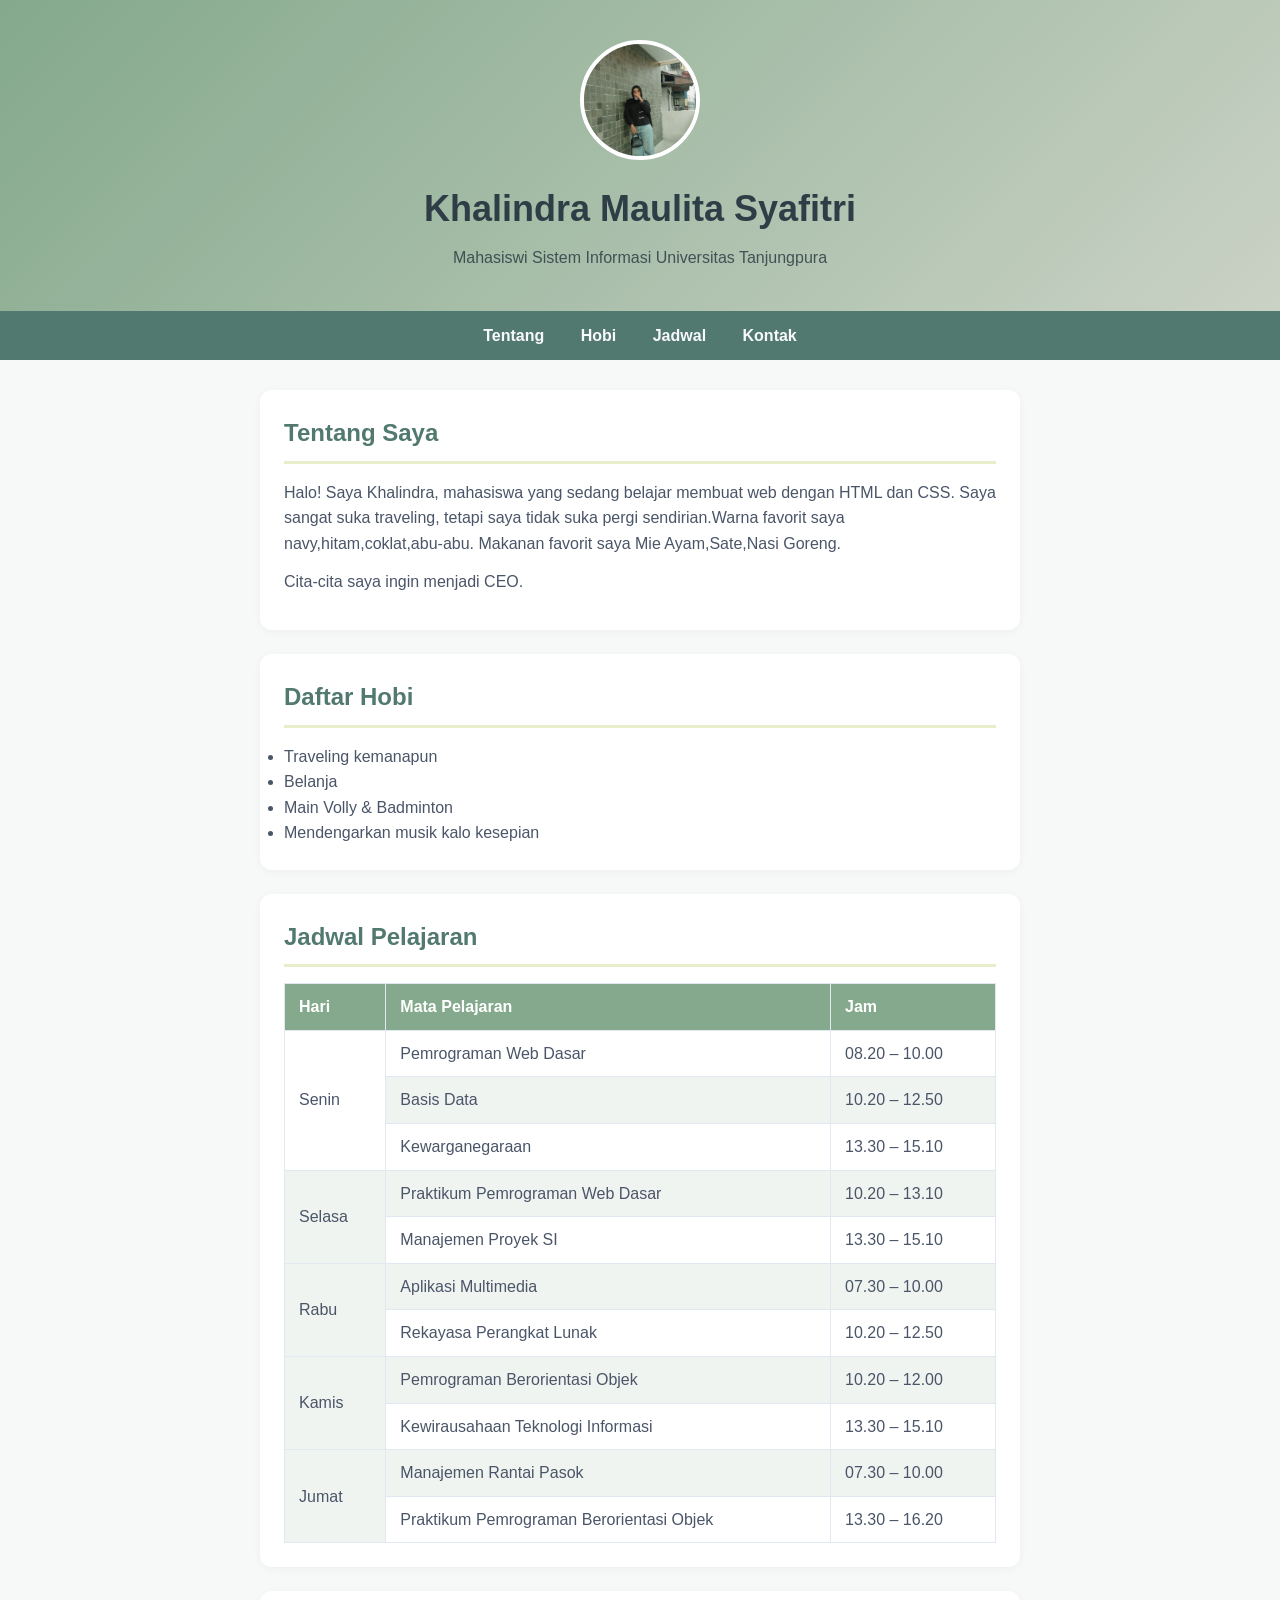
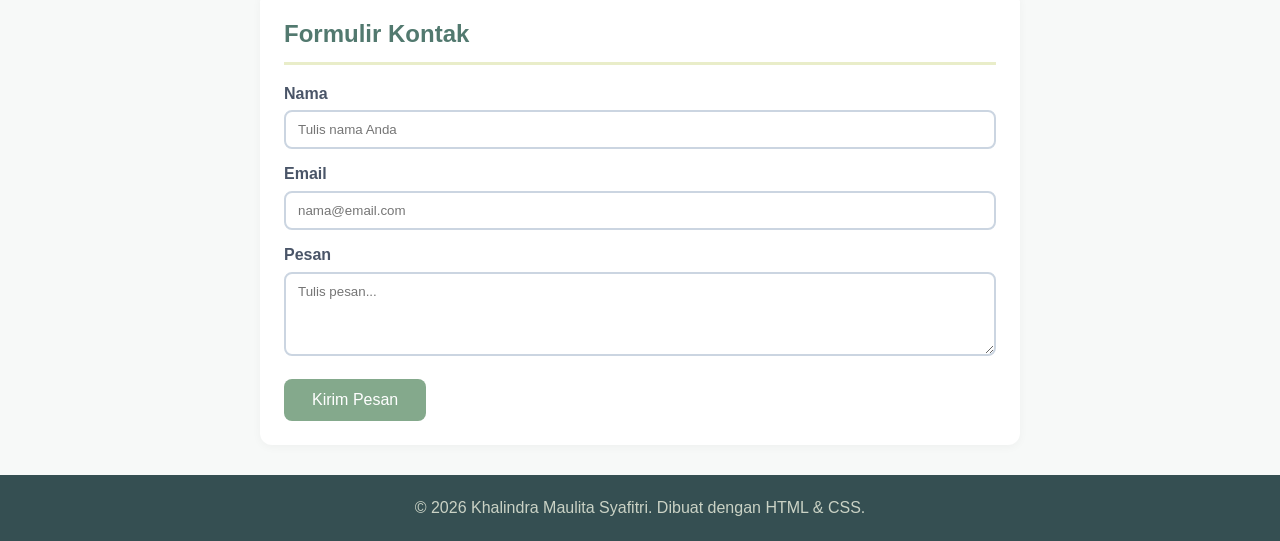
==== index.html @ d478008e "PHP WEB PROFIL" ====
<!DOCTYPE html>
<html lang="id">
<head>
  <meta charset="UTF-8">
  <meta name="viewport" content="width=device-width, initial-scale=1.0">
  <title>Profil Khalindra Maulita Syafitri</title>
  <link rel="stylesheet" href="style.css">
</head>
<body>

  <header class="header">
    <img src="maniz.jpeg" alt="Foto Khalindra Maulita Syafitri" class="foto-profil">
    <h1>Khalindra Maulita Syafitri</h1>
    <p>Mahasiswi Sistem Informasi Universitas Tanjungpura</p>
  </header>

  <nav class="nav">
    <a href="#tentang">Tentang</a>
    <a href="#hobi">Hobi</a>
    <a href="#jadwal">Jadwal</a>
    <a href="#kontak">Kontak</a>
  </nav>

  <main class="konten">
    <section id="tentang">
      <h2>Tentang Saya</h2>
      <p>Halo! Saya Khalindra, mahasiswa yang sedang belajar membuat web dengan HTML dan CSS. Saya sangat suka traveling, tetapi saya tidak suka pergi sendirian.Warna favorit saya navy,hitam,coklat,abu-abu. Makanan favorit saya Mie Ayam,Sate,Nasi Goreng.</p>
      <p>Cita-cita saya ingin menjadi CEO.</p>
    </section>

    <section id="hobi">
      <h2>Daftar Hobi</h2>
      <ul class="list-hobi">
        <li>Traveling kemanapun</li>
        <li>Belanja</li>
        <li>Main Volly & Badminton</li>
        <li>Mendengarkan musik kalo kesepian</li>
      </ul>
    </section>

<section id="jadwal">
      <h2>Jadwal Pelajaran</h2>
      <table>
        <thead>
          <tr>
            <th>Hari</th>
            <th>Mata Pelajaran</th>
            <th>Jam</th>
          </tr>
        </thead>
        <tbody>
          <tr>
            <td rowspan="3">Senin</td>
            <td>Pemrograman Web Dasar</td>
            <td>08.20 – 10.00</td>
          </tr>
          <tr>
            <td>Basis Data</td>
            <td>10.20 – 12.50</td>
          </tr>
          <tr>
            <td>Kewarganegaraan</td>
            <td>13.30 – 15.10</td>
          </tr>
          <tr>
            <td rowspan="2">Selasa</td>
            <td>Praktikum Pemrograman Web Dasar</td>
            <td>10.20 – 13.10</td>
          </tr>
          <tr>
            <td>Manajemen Proyek SI</td>
            <td>13.30 – 15.10</td>
          <tr>
            <td rowspan="2">Rabu</td>
            <td>Aplikasi Multimedia</td>
            <td>07.30 – 10.00</td>
          </tr>
          <tr>
            <td>Rekayasa Perangkat Lunak</td>
            <td>10.20 – 12.50</td>
          </tr>
          <tr>
            <td rowspan="2">Kamis</td>
            <td>Pemrograman Berorientasi Objek</td>
            <td>10.20 – 12.00</td>
          </tr>
          <tr>
            <td>Kewirausahaan Teknologi Informasi</td>
            <td>13.30 – 15.10</td>
          </tr>
          <tr>
            <td rowspan="2">Jumat</td>
            <td>Manajemen Rantai Pasok</td>
            <td>07.30 – 10.00</td>
          </tr>
          <tr>
            <td>Praktikum Pemrograman Berorientasi Objek</td>
            <td>13.30 – 16.20</td>
          </tr>
        </tbody>
      </table>
    </section>

    <section id="kontak">
      <h2>Formulir Kontak</h2>
      <form>
        <label for="nama">Nama</label>
        <input type="text" id="nama" placeholder="Tulis nama Anda">

        <label for="email">Email</label>
        <input type="email" id="email" placeholder="nama@email.com">

        <label for="pesan">Pesan</label>
        <textarea id="pesan" rows="4" placeholder="Tulis pesan..."></textarea>

        <button type="submit">Kirim Pesan</button>
      </form>
    </section>
  </main>

  <footer class="footer">
    <p>&copy; 2026 Khalindra Maulita Syafitri. Dibuat dengan HTML &amp; CSS.</p>
  </footer>

</body>
</html>
---- style.css ----
* {
  margin: 0;
  padding: 0;
  box-sizing: border-box;
}

body {
  font-family: Arial, Helvetica, sans-serif;
  line-height: 1.6;
  color: #4a5568;
  background-color: #f7f9f8;
}

.header {
  background: linear-gradient(135deg, #84a98c, #cad2c5);
  color: #2f3e46;
  text-align: center;
  padding: 40px 20px;
}

.foto-profil {
  width: 120px;
  height: 120px;
  border-radius: 50%;
  object-fit: cover;
  border: 4px solid #ffffff;
  margin-bottom: 12px;
}

.header h1 { font-size: 36px; margin-bottom: 8px; }
.header p  { font-size: 16px; opacity: 0.85; }

.nav {
  background-color: #52796f;
  text-align: center;
  padding: 12px;
}
.nav a {
  color: #f8f9fa;
  text-decoration: none;
  margin: 0 16px;
  font-weight: bold;
}
.nav a:hover { color: #cad2c5; }

.konten {
  max-width: 800px;
  margin: 30px auto;
  padding: 0 20px;
}
.konten section {
  background-color: #ffffff;
  border-radius: 12px;
  padding: 24px;
  margin-bottom: 24px;
  box-shadow: 0 2px 10px rgba(0, 0, 0, 0.04);
}
.konten h2 {
  color: #52796f;
  border-bottom: 3px solid #e9edc9;
  padding-bottom: 8px;
  margin-bottom: 16px;
}
.konten p { margin-bottom: 12px; }

.list-hobi-pilihan {
  display: flex;
  flex-direction: column;
  gap: 6px;
}

.item-hobi {
  display: flex;
  align-items: center;
  gap: 12px;
  padding: 10px 14px;
  border-radius: 6px;
  cursor: pointer;
  transition: background-color 0.2s ease;
}

.item-hobi:nth-child(even) {
  background-color: #f0f4f1;
}

.item-hobi:hover {
  background-color: #e9edc9;
}

.item-hobi input[type="checkbox"] {
  width: 18px;
  height: 18px;
  accent-color: #84a98c;
  cursor: pointer;
}

table {
  width: 100%;
  border-collapse: collapse;
}
th, td {
  border: 1px solid #e2e8f0;
  padding: 10px 14px;
  text-align: left;
}
th { background-color: #84a98c; color: #ffffff; }
tr:nth-child(even) { background-color: #f0f4f1; }
tr:hover { background-color: #e9edc9; }

form label {
  display: block;
  font-weight: bold;
  margin: 12px 0 4px;
}
form input, form textarea {
  width: 100%;
  padding: 10px 12px;
  border: 2px solid #cbd5e1;
  border-radius: 8px;
  font-family: inherit;
}
form input:focus, form textarea:focus {
  outline: none;
  border-color: #84a98c;
}

form button {
  margin-top: 16px;
  background-color: #84a98c;
  color: #ffffff;
  border: none;
  padding: 12px 28px;
  border-radius: 8px;
  font-size: 16px;
  cursor: pointer;
  transition: transform 0.2s ease, background-color 0.2s ease;
}
form button:hover {
  background-color: #52796f;
  transform: scale(1.05);
}

.footer {
  background-color: #354f52;
  color: #cad2c5;
  text-align: center;
  padding: 20px;
}
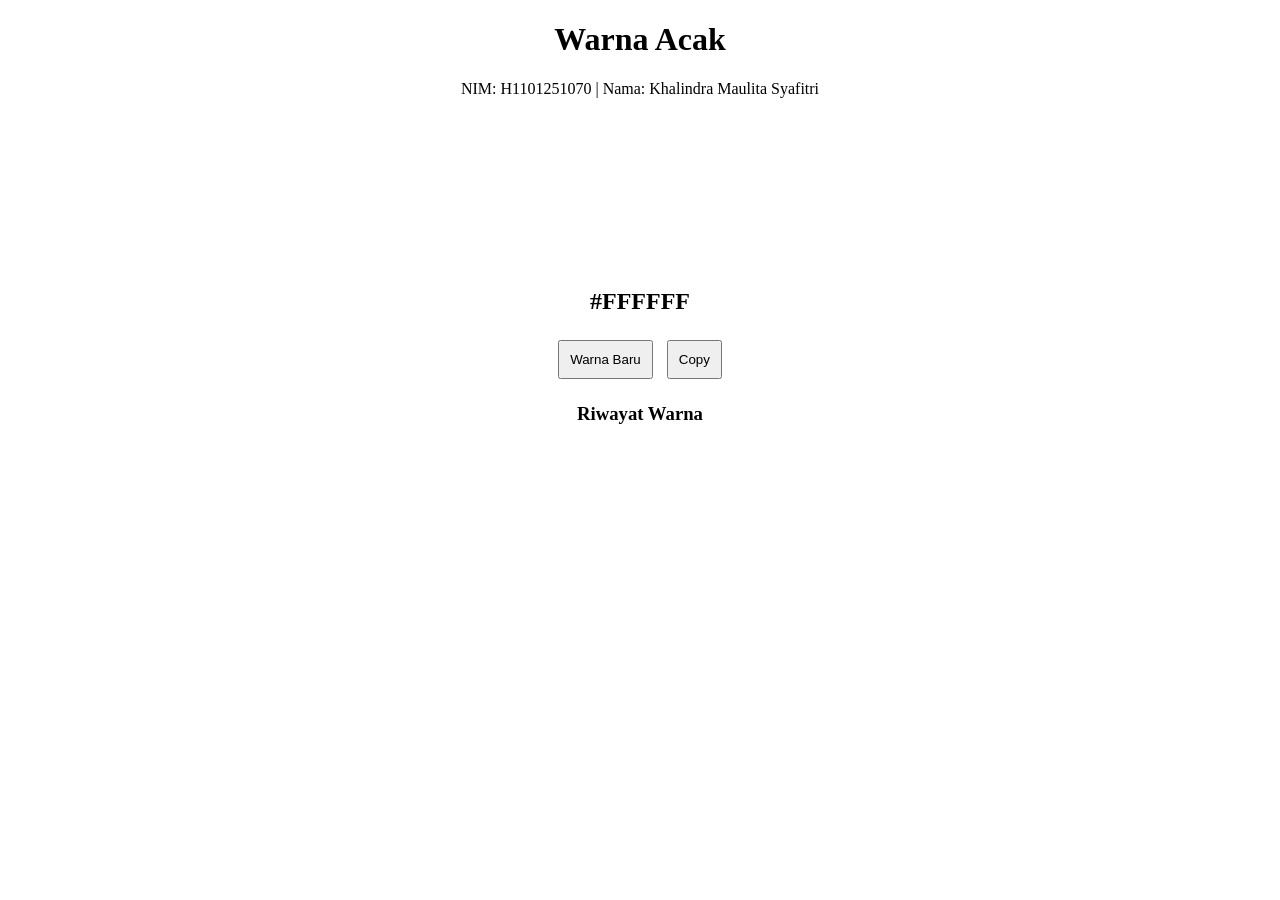
==== commit 673f15a3: "uts ppwd" ====
--- a/index.html
+++ b/index.html
@@ -1,126 +1,82 @@
 <!DOCTYPE html>
-<html lang="id">
+<html>
 <head>
-  <meta charset="UTF-8">
-  <meta name="viewport" content="width=device-width, initial-scale=1.0">
-  <title>Profil Khalindra Maulita Syafitri</title>
-  <link rel="stylesheet" href="style.css">
+    <title>Warna Acak</title>
+    <style>
+        body {
+            font-family: Times New Roman;
+            text-align: center;
+        }
+
+        #warna_nim {
+            width: 250px;
+            height: 150px;
+            margin: 20px auto;
+            border-radius: 10px;
+        }
+
+        button {
+            padding: 10px;
+            margin: 5px;
+        }
+    </style>
 </head>
+
 <body>
 
-  <header class="header">
-    <img src="maniz.jpeg" alt="Foto Khalindra Maulita Syafitri" class="foto-profil">
-    <h1>Khalindra Maulita Syafitri</h1>
-    <p>Mahasiswi Sistem Informasi Universitas Tanjungpura</p>
-  </header>
+<header>
+    <h1>Warna Acak</h1>
+    <p>NIM: H1101251070 | Nama: Khalindra Maulita Syafitri</p>
+</header>
 
-  <nav class="nav">
-    <a href="#tentang">Tentang</a>
-    <a href="#hobi">Hobi</a>
-    <a href="#jadwal">Jadwal</a>
-    <a href="#kontak">Kontak</a>
-  </nav>
+<main>
+<section>
 
-  <main class="konten">
-    <section id="tentang">
-      <h2>Tentang Saya</h2>
-      <p>Halo! Saya Khalindra, mahasiswa yang sedang belajar membuat web dengan HTML dan CSS. Saya sangat suka traveling, tetapi saya tidak suka pergi sendirian.Warna favorit saya navy,hitam,coklat,abu-abu. Makanan favorit saya Mie Ayam,Sate,Nasi Goreng.</p>
-      <p>Cita-cita saya ingin menjadi CEO.</p>
-    </section>
+    <div id="warna_nim"></div>
 
-    <section id="hobi">
-      <h2>Daftar Hobi</h2>
-      <ul class="list-hobi">
-        <li>Traveling kemanapun</li>
-        <li>Belanja</li>
-        <li>Main Volly & Badminton</li>
-        <li>Mendengarkan musik kalo kesepian</li>
-      </ul>
-    </section>
+    <h2 id="kode_nim">#FFFFFF</h2>
 
-<section id="jadwal">
-      <h2>Jadwal Pelajaran</h2>
-      <table>
-        <thead>
-          <tr>
-            <th>Hari</th>
-            <th>Mata Pelajaran</th>
-            <th>Jam</th>
-          </tr>
-        </thead>
-        <tbody>
-          <tr>
-            <td rowspan="3">Senin</td>
-            <td>Pemrograman Web Dasar</td>
-            <td>08.20 – 10.00</td>
-          </tr>
-          <tr>
-            <td>Basis Data</td>
-            <td>10.20 – 12.50</td>
-          </tr>
-          <tr>
-            <td>Kewarganegaraan</td>
-            <td>13.30 – 15.10</td>
-          </tr>
-          <tr>
-            <td rowspan="2">Selasa</td>
-            <td>Praktikum Pemrograman Web Dasar</td>
-            <td>10.20 – 13.10</td>
-          </tr>
-          <tr>
-            <td>Manajemen Proyek SI</td>
-            <td>13.30 – 15.10</td>
-          <tr>
-            <td rowspan="2">Rabu</td>
-            <td>Aplikasi Multimedia</td>
-            <td>07.30 – 10.00</td>
-          </tr>
-          <tr>
-            <td>Rekayasa Perangkat Lunak</td>
-            <td>10.20 – 12.50</td>
-          </tr>
-          <tr>
-            <td rowspan="2">Kamis</td>
-            <td>Pemrograman Berorientasi Objek</td>
-            <td>10.20 – 12.00</td>
-          </tr>
-          <tr>
-            <td>Kewirausahaan Teknologi Informasi</td>
-            <td>13.30 – 15.10</td>
-          </tr>
-          <tr>
-            <td rowspan="2">Jumat</td>
-            <td>Manajemen Rantai Pasok</td>
-            <td>07.30 – 10.00</td>
-          </tr>
-          <tr>
-            <td>Praktikum Pemrograman Berorientasi Objek</td>
-            <td>13.30 – 16.20</td>
-          </tr>
-        </tbody>
-      </table>
-    </section>
+    <button onclick="warnaAcak_nim()">
+        Warna Baru
+    </button>
 
-    <section id="kontak">
-      <h2>Formulir Kontak</h2>
-      <form>
-        <label for="nama">Nama</label>
-        <input type="text" id="nama" placeholder="Tulis nama Anda">
+    <button onclick="salin_nim()">
+        Copy
+    </button>
 
-        <label for="email">Email</label>
-        <input type="email" id="email" placeholder="nama@email.com">
+    <h3>Riwayat Warna</h3>
+    <p id="riwayat_nim"></p>
 
-        <label for="pesan">Pesan</label>
-        <textarea id="pesan" rows="4" placeholder="Tulis pesan..."></textarea>
+</section>
+</main>
 
-        <button type="submit">Kirim Pesan</button>
-      </form>
-    </section>
-  </main>
+<script>
 
-  <footer class="footer">
-    <p>&copy; 2026 Khalindra Maulita Syafitri. Dibuat dengan HTML &amp; CSS.</p>
-  </footer>
+let riwayat_nim = [];
 
+function warnaAcak_nim() {
+
+    let r = Math.floor(Math.random() * 256);
+    let g = Math.floor(Math.random() * 256);
+    let b = Math.floor(Math.random() * 256);
+    let warna = "rgb(" + r + "," + g + "," + b + ")";
+    document.getElementById("warna_nim").style.background = warna;
+    document.getElementById("kode_nim").innerText = warna;
+    riwayat_nim.unshift(warna);
+
+    if (riwayat_nim.length > 5) {
+        riwayat_nim.pop();
+    }
+    document.getElementById("riwayat_nim").innerText =
+        riwayat_nim.join(" | ");
+}
+
+function salin_nim() {
+    let warna =
+        document.getElementById("kode_nim").innerText;
+    navigator.clipboard.writeText(warna);
+    alert("Warna berhasil disalin!");
+}
+</script>
 </body>
 </html>
